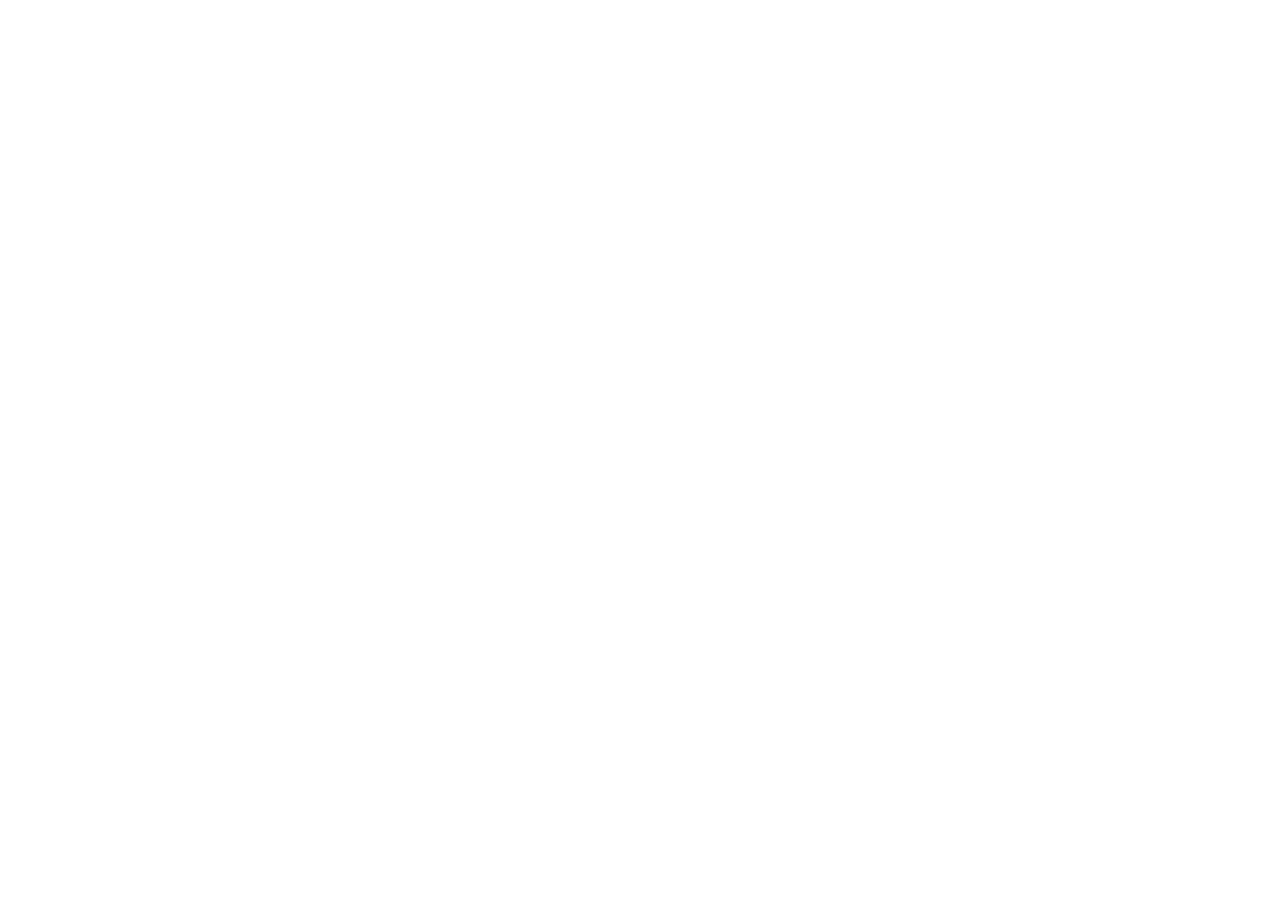
==== index.html @ e5ea5286 "added boiler plate index.html as well as blog.html with a assets folder containing my j.script and ." ====
<!DOCTYPE html>
<html lang="en">
  <head>
    <meta charset="UTF-8" />
    <meta name="viewport" content="width=device-width, initial-scale=1.0" />
    <link rel="stylesheet" href="./assets/main.css" />
    <title>Document</title>
  </head>
  <body>
    <script href="./assets/script.js" rel="js file"></script>
  </body>
</html>
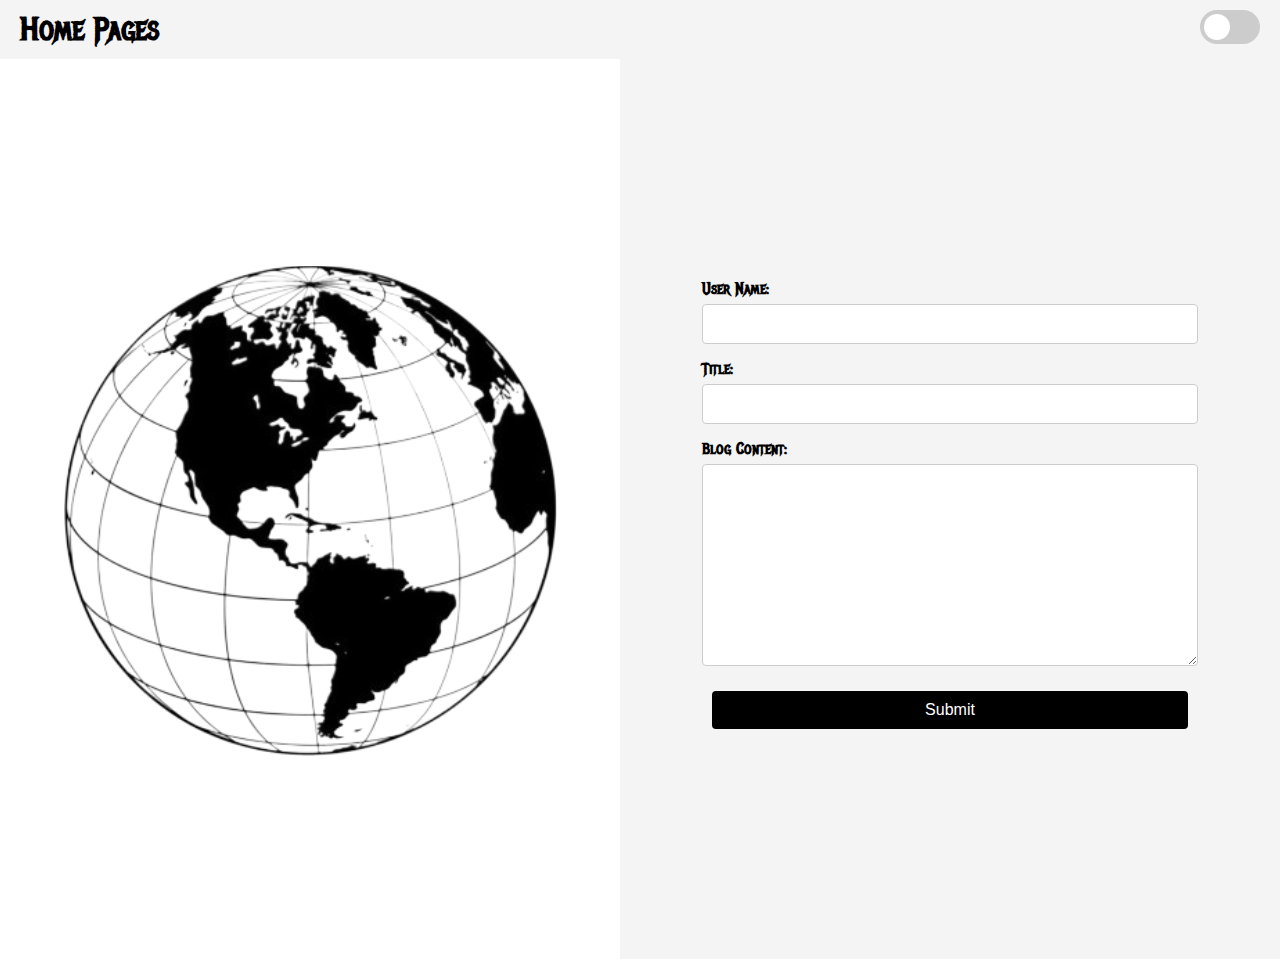
==== commit ee4b2c62: "added both html for fornt and back page as well as created 3 js files one for front back and common " ====
--- a/index.html
+++ b/index.html
@@ -3,10 +3,48 @@
   <head>
     <meta charset="UTF-8" />
     <meta name="viewport" content="width=device-width, initial-scale=1.0" />
+    <title>Home Page</title>
     <link rel="stylesheet" href="./assets/main.css" />
-    <title>Document</title>
+    <link rel="preconnect" href="https://fonts.googleapis.com" />
+    <link rel="preconnect" href="https://fonts.gstatic.com" crossorigin />
+    <link
+      href="https://fonts.googleapis.com/css2?family=Metal+Mania&display=swap"
+      rel="stylesheet"
+    />
   </head>
   <body>
-    <script href="./assets/script.js" rel="js file"></script>
+    <header>
+      <h1>Home Pages</h1>
+      <div class="header-buttons">
+        <label class="switch">
+          <input type="checkbox" id="modeToggle" onclick="toggleMode()" />
+          <span class="slider round"></span>
+        </label>
+      </div>
+    </header>
+    <div class="container">
+      <div class="image-side">
+        <img
+          src="./assets/360_F_302442381_57f2bDbdDMKYUO2PzNcyihbqrCAy1Ljx-fotor-bg-remover-20240605224325.png"
+          alt="world image"
+        />
+      </div>
+      <div class="form-side">
+        <form id="blogForm">
+          <label for="username" ßclass="userinpuit">User Name:</label>
+          <input type="text" id="username" name="username" required />
+
+          <label for="title" class="userinpuit">Title:</label>
+          <input type="text" id="title" name="title" required />
+
+          <label for="content" class="userinpuit">Blog Content:</label>
+          <textarea id="content" name="content" rows="10" required></textarea>
+
+          <button type="submit">Submit</button>
+        </form>
+      </div>
+    </div>
+    <script src="./assets/script.js"></script>
+    <script src="./assets/scriptfront.js"></script>
   </body>
 </html>
--- a/assets/main.css
+++ b/assets/main.css
@@ -0,0 +1,199 @@
+* {
+  margin: 0;
+  padding: 0;
+  box-sizing: border-box;
+}
+
+body {
+  font-family: "Metal Mania", system-ui;
+  font-weight: 400;
+  font-style: normal;
+  transition: background-color 0.5s, color 0.5s;
+}
+
+.container {
+  display: flex;
+  height: 100vh;
+}
+
+.image-side,
+.form-side {
+  flex: 1;
+  display: flex;
+  justify-content: center;
+  align-items: center;
+}
+
+.image-side img {
+  max-width: 100%;
+  max-height: 100%;
+  object-fit: cover;
+}
+
+.form-side {
+  background-color: #f4f4f4;
+  padding: 20px;
+}
+
+form {
+  display: flex;
+  flex-direction: column;
+  width: 80%;
+}
+
+.blog-post {
+  border: rgb(0, 0, 0) solid 2px;
+  box-shadow: #606060 0px 5px 15px;
+  border-radius: 5px;
+  margin: 5px;
+  padding: 5px;
+}
+
+label {
+  margin-bottom: 5px;
+  font-weight: bold;
+}
+
+input[type="text"],
+textarea {
+  margin-bottom: 15px;
+  padding: 10px;
+  font-size: 16px;
+  border: 1px solid #ccc;
+  border-radius: 4px;
+}
+
+button {
+  padding: 10px;
+  margin: 10px;
+  font-size: 16px;
+  color: #fff;
+  background-color: #000000;
+  border: none;
+  border-radius: 4px;
+  cursor: pointer;
+}
+
+button:hover {
+  background-color: #434343;
+}
+
+header {
+  display: flex;
+  justify-content: space-between;
+  align-items: center;
+  padding: 10px 20px;
+  background-color: #f4f4f4;
+}
+
+.header-buttons {
+  display: flex;
+  align-items: center;
+}
+
+.switch {
+  position: relative;
+  display: inline-block;
+  width: 60px;
+  height: 34px;
+}
+
+.switch input {
+  opacity: 0;
+  width: 0;
+  height: 0;
+}
+
+.slider {
+  position: absolute;
+  cursor: pointer;
+  top: 0;
+  left: 0;
+  right: 0;
+  bottom: 0;
+  background-color: #ccc;
+  transition: 0.4s;
+  border-radius: 34px;
+}
+
+.slider:before {
+  position: absolute;
+  content: "";
+  height: 26px;
+  width: 26px;
+  left: 4px;
+  bottom: 4px;
+  background-color: white;
+  transition: 0.4s;
+  border-radius: 50%;
+}
+
+footer {
+  font-weight: 300;
+  font-size: 30px;
+  display: flex;
+  justify-content: space-evenly;
+  padding: 2rem;
+  background: black;
+  border-top: 4px solid black;
+  color: #44ff00;
+  flex-wrap: wrap;
+}
+
+footer i {
+  vertical-align: middle;
+}
+
+footer a {
+  color: #ffffff;
+}
+
+input:checked + .slider {
+  background-color: #44ff00;
+}
+
+input:checked + .slider:before {
+  transform: translateX(26px);
+}
+
+.content {
+  padding: 20px;
+}
+
+.dark-mode {
+  background-color: #333;
+  color: #44ff00;
+}
+
+.dark-mode header {
+  background-color: #444;
+}
+
+.dark-mode button {
+  background-color: #444;
+  color: #ffffff;
+}
+
+.dark-mode button:hover {
+  background-color: #666;
+}
+
+.dark-mode .slider {
+  background-color: #888;
+}
+
+.dark-mode .userinpuit {
+  color: #44ff00;
+}
+
+.dark-mode .blog-post {
+  border: #44ff00 solid 2px;
+  box-shadow: #44ff00 0px 5px 15px;
+}
+
+.dark-mode footer a {
+  color: #44ff00;
+}
+.dark-mode .form-side {
+  background-color: #555555;
+}
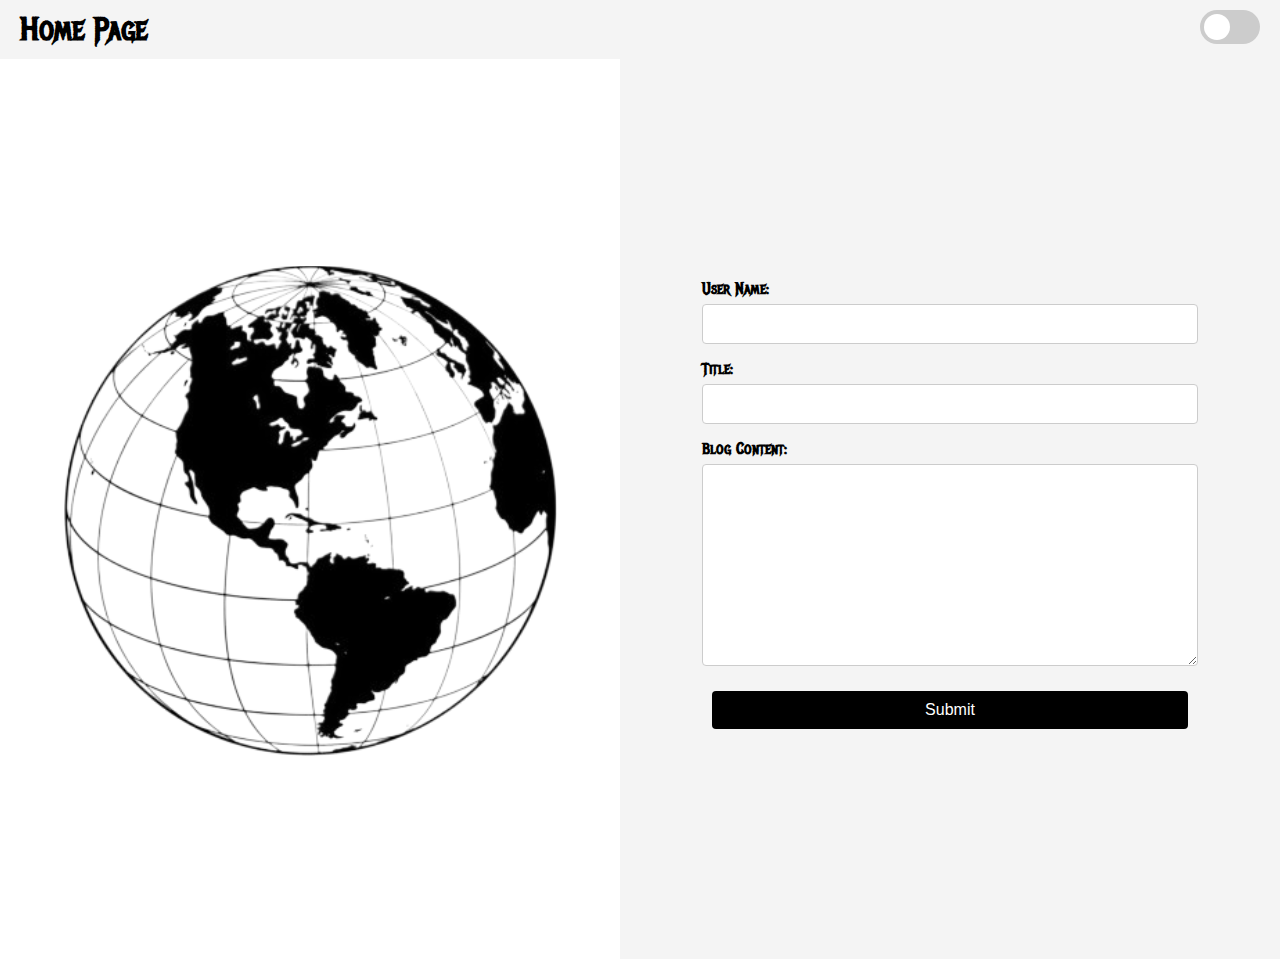
==== commit a46f01cd: "fixed error with dark and light mode in mt js script" ====
--- a/index.html
+++ b/index.html
@@ -14,7 +14,7 @@
   </head>
   <body>
     <header>
-      <h1>Home Pages</h1>
+      <h1>Home Page</h1>
       <div class="header-buttons">
         <label class="switch">
           <input type="checkbox" id="modeToggle" onclick="toggleMode()" />
@@ -31,7 +31,7 @@
       </div>
       <div class="form-side">
         <form id="blogForm">
-          <label for="username" ßclass="userinpuit">User Name:</label>
+          <label for="username" class="userinpuit">User Name:</label>
           <input type="text" id="username" name="username" required />
 
           <label for="title" class="userinpuit">Title:</label>
--- a/assets/main.css
+++ b/assets/main.css
@@ -3,14 +3,14 @@
   padding: 0;
   box-sizing: border-box;
 }
-
+/* setting default settings for my page */
 body {
   font-family: "Metal Mania", system-ui;
   font-weight: 400;
   font-style: normal;
   transition: background-color 0.5s, color 0.5s;
 }
-
+/* body font i wanted the whole page to take on */
 .container {
   display: flex;
   height: 100vh;
